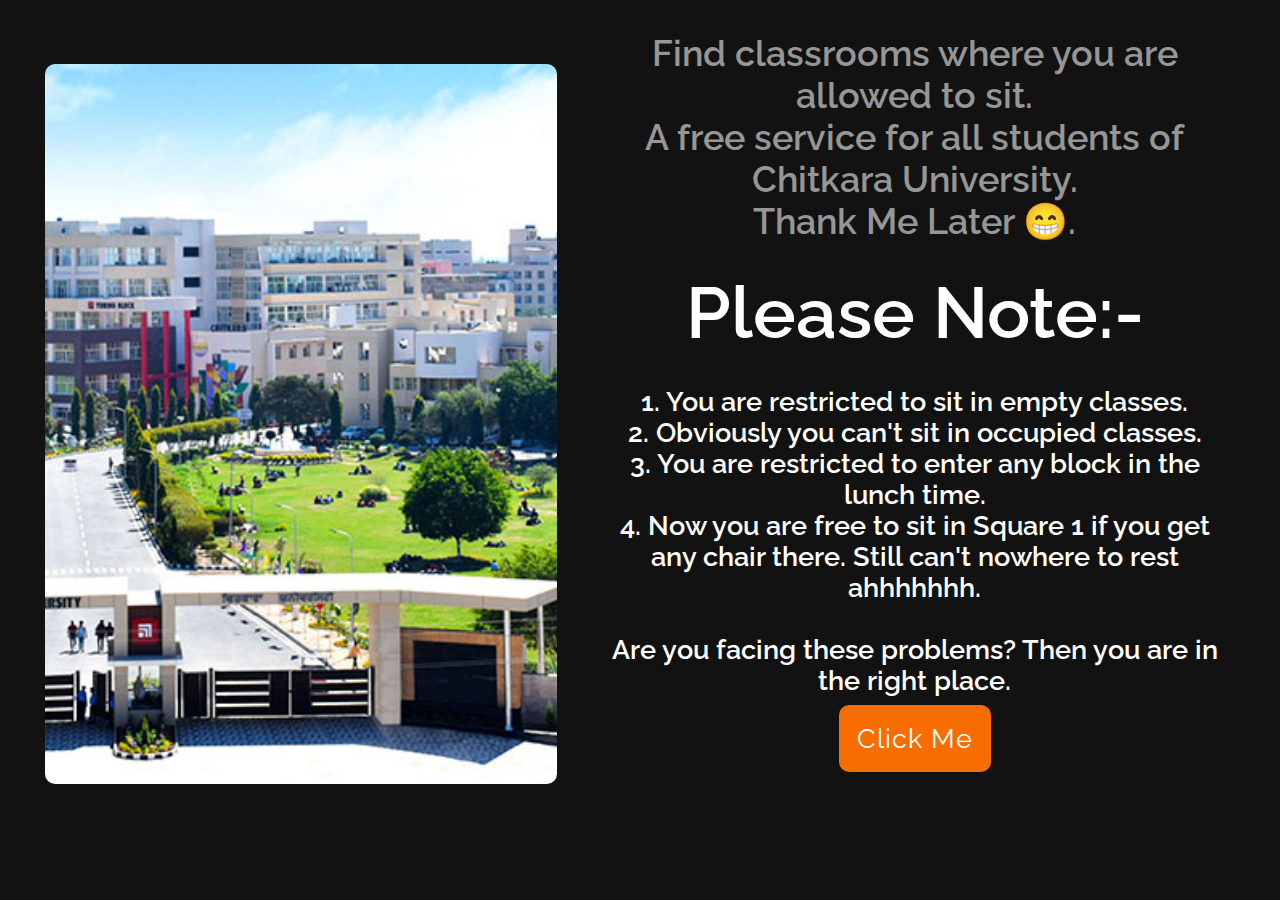
==== index.html @ 1886358c "Add files via upload" ====
<!DOCTYPE html>
<html lang="en">
<head>
    <meta charset="UTF-8">
    <meta name="viewport" content="width=device-width, initial-scale=1.0">
    <title>Document</title>
    <link rel="stylesheet" href="test.css"> <!-- Link to your CSS file -->
</head>
<body>
    <section>
        <div>
            <img src="universities.jpg" alt="photo">
        </div>
        <div class="content">
            <h1>Find classrooms where you are allowed to sit. <br>A free service for all students of Chitkara University. <br>Thank Me Later &#128513;. </h1>
            <p><span style="font-size: 8vmin;">Please Note:-</span><br><br>
            1. You are restricted to sit in empty classes.<br>
        2. Obviously you can't sit in occupied classes.<br>
    3. You are restricted to enter any block in the lunch time.<br>
4. Now you are free to sit in Square 1 if you get any chair there. Still can't nowhere to rest ahhhhhhh.<br><br>
Are you facing these problems? Then you are in the right place.</p>
            <a href="troll.html">Click Me</a>
        </div>
    </section>
</body>
</html>
---- test.css ----
@import url('https://fonts.googleapis.com/css2?family=Raleway:ital,wght@0,100..900;1,100..900&display=swap');
body
{
    background-color: rgb(18, 18, 18);
    overflow-x: hidden;
    overflow-y: hidden;
}
section
{
    display: flex;
    flex-direction: row;
    justify-content: space-evenly;
    align-items: center;
    text-align: center;
 
}
section div img
{
    width: 40vw;
    height: 80vh;
    object-fit: cover;
    border-radius: 10px;
    position: relative;
    top: 5vh;
}
section .content
{
    width: 50vw;
}
section div h1
{
    font-family: "Raleway", sans-serif;
    font-size: 4vmin;
    font-weight: 600;
    color: #969696;
}
section div p
{
    font-family: "Raleway", sans-serif;
    font-size: 3vmin;
    font-weight: 600;
    color: white;
}
section div a
{
    font-family: "Raleway", sans-serif;
    letter-spacing: 1px;
    font-size: 3vmin;
    width: 12vw;
    text-align: center;
    font-weight: 400;
    color: white;
    padding: 2vmin;
    background-color: #F76D01;
    text-decoration: none;
    border-radius: 10px;
}
@media (max-width: 1025px)
{
    section
    {
        flex-direction: column-reverse;
    }
    section div img
    {
        width: 90vw;
        height: 70vh;
    }
}
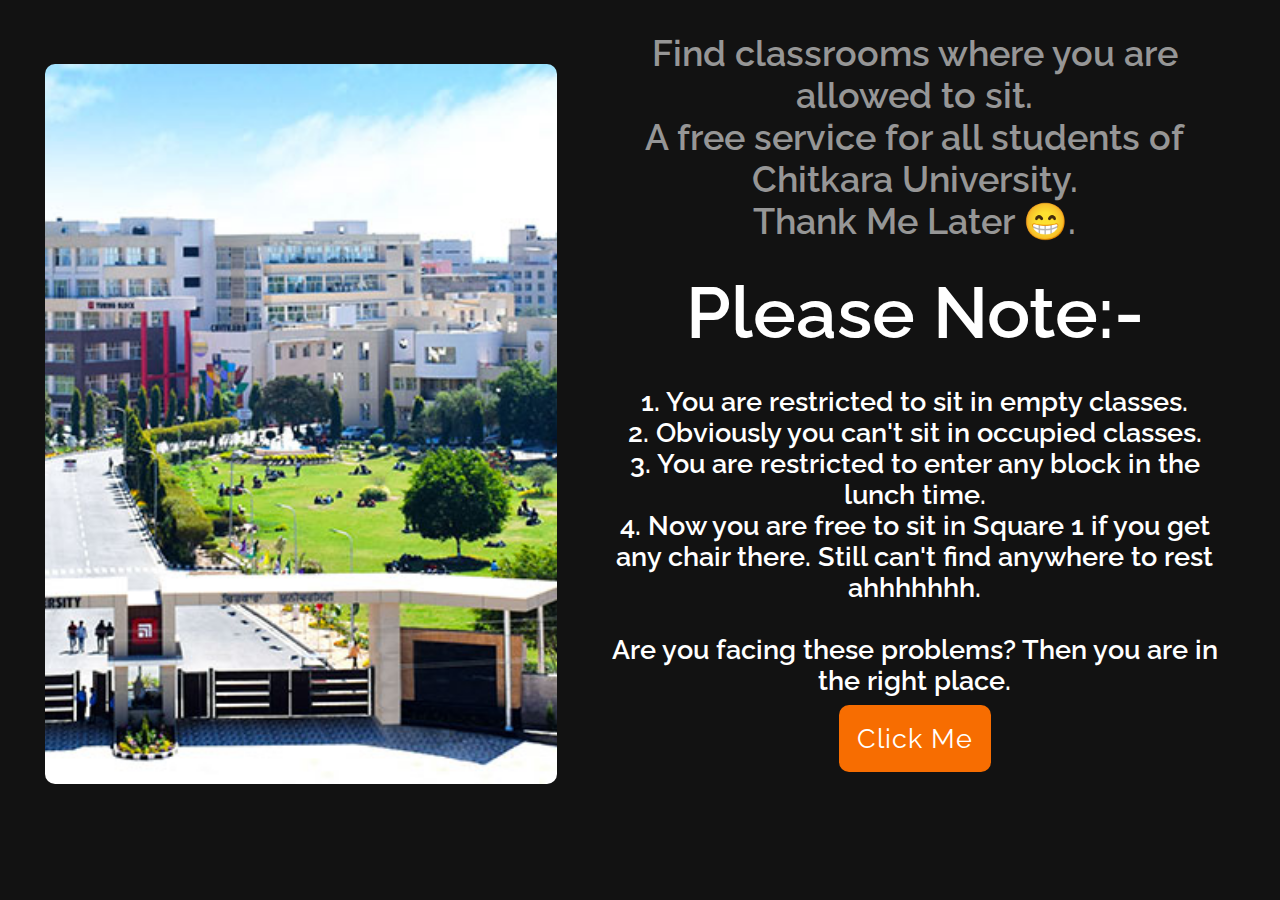
==== commit 7d978218: "Update index.html" ====
--- a/index.html
+++ b/index.html
@@ -17,7 +17,7 @@
             1. You are restricted to sit in empty classes.<br>
         2. Obviously you can't sit in occupied classes.<br>
     3. You are restricted to enter any block in the lunch time.<br>
-4. Now you are free to sit in Square 1 if you get any chair there. Still can't nowhere to rest ahhhhhhh.<br><br>
+4. Now you are free to sit in Square 1 if you get any chair there. Still can't find anywhere to rest ahhhhhhh.<br><br>
 Are you facing these problems? Then you are in the right place.</p>
             <a href="troll.html">Click Me</a>
         </div>
